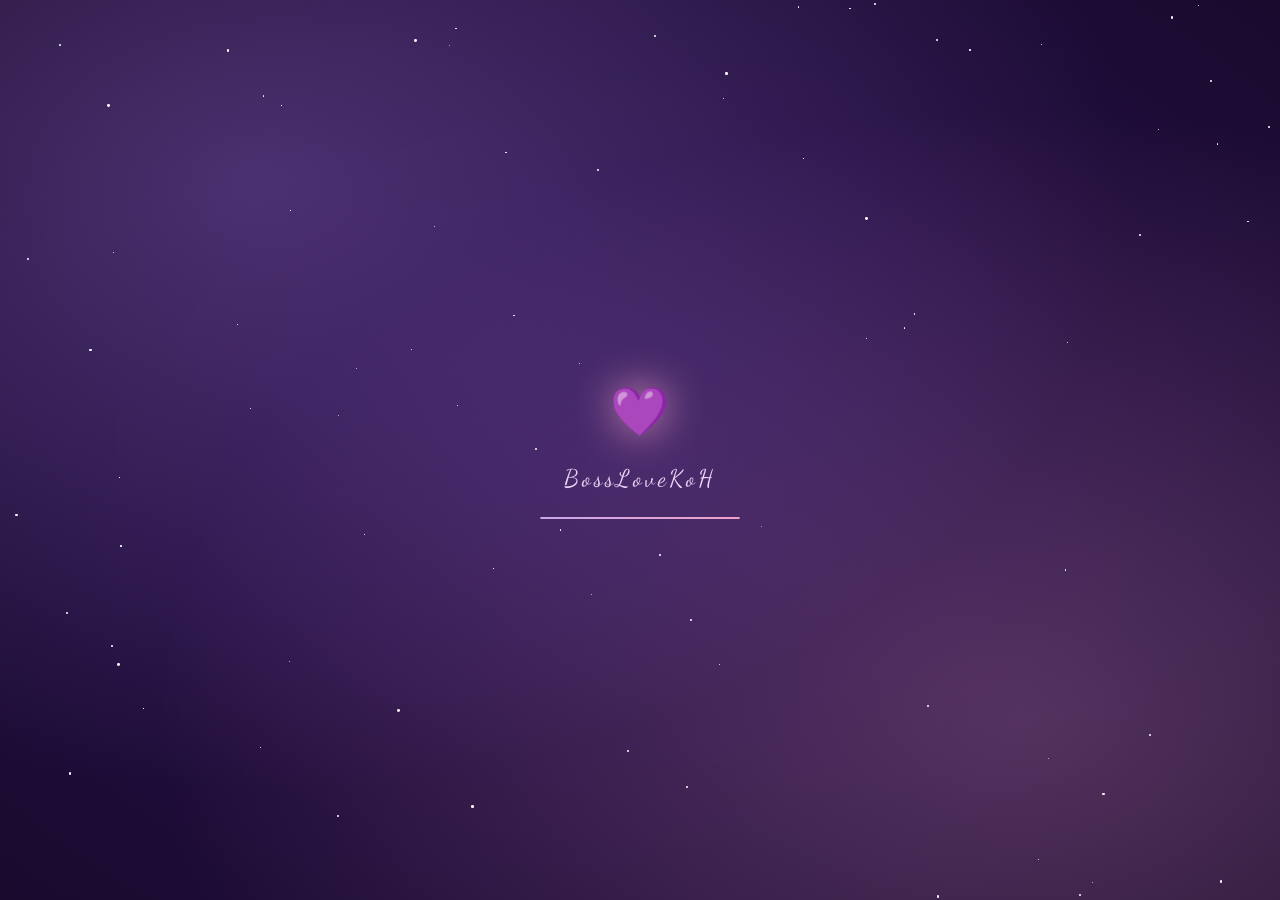
==== index.html @ 85f04414 "remove music toggle" ====
<!DOCTYPE html>
<html lang="en">
<head>
<meta charset="UTF-8" />
<meta name="viewport" content="width=device-width, initial-scale=1.0" />
<title>BossLoveKoH</title>
<link href="https://fonts.googleapis.com/css2?family=Cormorant+Garamond:ital,wght@0,300;0,400;0,600;1,300;1,400&family=Montserrat:wght@300;400;500&family=Dancing+Script:wght@400;600;700&display=swap" rel="stylesheet">
<link rel="stylesheet" href="style.css">
</head>
<body>

<div id="cursor"></div>
<div id="cursor-trail"></div>
<div class="bg-gradient"></div>
<div id="particles"></div>
<div class="stars-bg" id="stars"></div>

<!-- LOADING SCREEN -->
<div class="screen" id="loading-screen">
  <div class="loading-content">
    <span class="loading-heart">💜</span>
    <div class="loading-text">BossLoveKoH</div>
    <div class="loading-bar"><div class="loading-fill"></div></div>
  </div>
</div>

<!-- LOCK SCREEN -->
<div class="screen hidden" id="lock-screen">
  <div class="lock-card">
    <span class="lock-icon">🔒</span>
    <div class="lock-title">Secret Code!</div>
    <div class="lock-subtitle">Enter the special date</div>
    <div class="input-wrap">
      <input type="password" class="lock-input" id="lock-input" maxlength="6" placeholder="• • • • • •" inputmode="numeric" />
    </div>
    <div class="error-msg" id="error-msg">Hmm… mali!</div>
    <button class="unlock-btn" id="unlock-btn">Open</button>
  </div>
</div>

<!-- ENVELOPE SCREEN -->
<div class="screen hidden" id="envelope-screen">
  <div class="envelope-container">
    <div class="envelope-hint">tap to open 💌</div>
    <div class="envelope-wrap" id="envelope-wrap">
      <div class="envelope-glow"></div>
      <div class="envelope-body">
        <div class="envelope-flap"></div>
        <div class="envelope-left-fold"></div>
        <div class="envelope-right-fold"></div>
        <div class="envelope-label">BOSSLOVEKOH</div>
        <div class="envelope-heart-seal">💜</div>
      </div>
    </div>
  </div>
</div>

<!-- LETTER SCREEN -->
<div class="screen hidden" id="letter-screen">

  <div class="letter-container">
    <div class="letter-paper">
      <div class="deco-circle deco-1"></div>
      <div class="deco-circle deco-2"></div>

      <div class="letter-date" id="letter-date">June 30, 2019 — Forever</div>

      <div class="letter-title">
        <span class="typed-text" id="typed-title"></span><span class="cursor-blink" id="type-cursor"></span>
      </div>
      <div class="title-underline" id="title-underline"></div>

      <div class="letter-salutation" id="salutation">
        My dearest Bosslovekoh,
      </div>

      <p class="letter-paragraph" id="p1">
        From the very first day our paths crossed, something in me shifted — quietly, 
        beautifully, permanently. You walked into my world and somehow made it bigger, 
        warmer, and so much more <span class="letter-highlight">worth living.</span>
      </p>

      <p class="letter-paragraph" id="p2">
        I still remember the little things — the way you smile when you think no one is 
        watching, the sound of your laughter that makes everything feel lighter, the way 
        you make even the most ordinary moments feel like <span class="letter-em">something sacred.</span>
      </p>

      <div class="divider" id="divider1">
        <div class="divider-line"></div>
        <span class="divider-heart">♡</span>
        <div class="divider-line right"></div>
      </div>

      <p class="letter-paragraph" id="p3">
        Every day I wake up grateful — grateful that the universe decided to bring us together, 
        that out of all the people in this world, you chose to love <em>me</em>. 
        You are my calm in every storm, my sunshine on the darkest days, 
        <span class="letter-highlight">my favorite everything.</span>
      </p>

      <p class="letter-paragraph" id="p4">
        I want you to know that loving you has never been a question. 
        It has always been the most natural thing — like breathing, like home. 
        You are not just someone I love; you are someone I <span class="letter-em">choose, every single day.</span>
      </p>

      <div class="hearts-container" id="hearts-row">
        <span class="heart-icon">💜</span>
        <span class="heart-icon">🤍</span>
        <span class="heart-icon">💜</span>
      </div>

      <p class="letter-paragraph" id="p5">
        So here's my promise to you — through the monthsaries and the anniversaries, 
        through the hard days and the beautiful ones, through all the chapters yet to be written —
        I will always find my way back to you. I will always choose <span class="letter-highlight">us.</span>
      </p>

      <p class="letter-paragraph" id="p6">
        Thank you for being my person. Thank you for your patience, your kindness, 
        your love. Thank you for making this journey the most beautiful one I have ever known. 
        I love you more than these words could ever hold.
      </p>

      <div class="divider" id="divider2">
        <div class="divider-line"></div>
        <span class="divider-heart">♡</span>
        <div class="divider-line right"></div>
      </div>

      <div class="letter-signature" id="signature">
        All my love, always —
        <span class="forever">Forever yours ❤️</span>
      </div>
    </div>
  </div>
</div>

<!-- Hidden audio -->
<audio id="bg-music" loop>
Key  HQ Audio] - Gitaris Laperan.mp3" type="audio/mpeg">  <source src="music/I Like You So Much You'll Know It [Karaoke Acoustic] - Ysabelle Cuevas [Female Key  HQ Audio] - Gitaris Laperan.mp3" 
</audio>

<script src="script.js"></script>


</body>
</html>
---- style.css ----
*, *::before, *::after { box-sizing: border-box; margin: 0; padding: 0; }

  :root {
    --lavender: #c8a8e9;
    --lavender-deep: #9b72cf;
    --lavender-soft: #e8d5f5;
    --pink-glow: #f0a0c8;
    --pink-soft: #fce4f0;
    --white: #fff;
    --glass: rgba(255,255,255,0.12);
    --glass-border: rgba(255,255,255,0.25);
    --bg-dark: #1a0a2e;
    --bg-mid: #2d1457;
    --text-dark: #3b1f5e;
    --shadow-glow: 0 0 40px rgba(200,168,233,0.4);
    --transition: cubic-bezier(0.23, 1, 0.32, 1);
  }

  html { scroll-behavior: smooth; }

  body {
    font-family: 'Montserrat', sans-serif;
    background: var(--bg-dark);
    color: var(--white);
    min-height: 100vh;
    overflow-x: hidden;
  }


  /* ANIMATED BG */
  .bg-gradient {
    position: fixed; inset: 0;
    background: 
      radial-gradient(ellipse at 20% 20%, rgba(155,114,207,0.35) 0%, transparent 60%),
      radial-gradient(ellipse at 80% 80%, rgba(240,160,200,0.25) 0%, transparent 60%),
      radial-gradient(ellipse at 50% 50%, rgba(45,20,87,0.9) 0%, #1a0a2e 100%);
    z-index: 0;
    animation: bgPulse 8s ease-in-out infinite alternate;
  }
  @keyframes bgPulse {
    0% { background: radial-gradient(ellipse at 20% 20%, rgba(155,114,207,0.35) 0%, transparent 60%), radial-gradient(ellipse at 80% 80%, rgba(240,160,200,0.25) 0%, transparent 60%), radial-gradient(ellipse at 50% 50%, rgba(45,20,87,0.9) 0%, #1a0a2e 100%); }
    100% { background: radial-gradient(ellipse at 70% 30%, rgba(155,114,207,0.4) 0%, transparent 60%), radial-gradient(ellipse at 30% 70%, rgba(240,160,200,0.3) 0%, transparent 60%), radial-gradient(ellipse at 50% 50%, rgba(45,20,87,0.95) 0%, #0f0520 100%); }
  }

  /* PARTICLES */
  #particles { position: fixed; inset: 0; z-index: 1; pointer-events: none; overflow: hidden; }
  .particle {
    position: absolute;
    border-radius: 50%;
    animation: floatParticle linear infinite;
    opacity: 0;
  }
  @keyframes floatParticle {
    0% { transform: translateY(110vh) rotate(0deg); opacity: 0; }
    10% { opacity: 1; }
    90% { opacity: 0.6; }
    100% { transform: translateY(-10vh) rotate(720deg); opacity: 0; }
  }

  /* FLOATING HEARTS */
  .float-heart {
    position: absolute;
    font-size: 1rem;
    animation: floatHeart linear infinite;
    opacity: 0;
    pointer-events: none;
    z-index: 2;
  }
  @keyframes floatHeart {
    0% { transform: translateY(0) scale(0) rotate(-10deg); opacity: 0; }
    20% { opacity: 0.8; transform: translateY(-20px) scale(1) rotate(10deg); }
    80% { opacity: 0.4; }
    100% { transform: translateY(-120px) scale(0.5) rotate(-5deg); opacity: 0; }
  }

  /* SCREENS */
  .screen {
    position: fixed; inset: 0;
    display: flex; align-items: center; justify-content: center;
    z-index: 10;
    transition: all 0.8s var(--transition);
  }
  .screen.hidden {
    opacity: 0;
    pointer-events: none;
    transform: scale(1.05);
  }
  .screen.slide-up {
    transform: translateY(-100vh);
    opacity: 0;
    pointer-events: none;
  }

  /* LOADING SCREEN */
  #loading-screen { z-index: 100; }
  .loading-content {
    display: flex; flex-direction: column; align-items: center; gap: 24px;
  }
  .loading-heart {
    font-size: 3rem;
    animation: heartBeat 1s ease-in-out infinite;
    filter: drop-shadow(0 0 20px rgba(240,160,200,0.8));
  }
  @keyframes heartBeat {
    0%, 100% { transform: scale(1); }
    50% { transform: scale(1.2); }
  }
  .loading-text {
    font-family: 'Dancing Script', cursive;
    font-size: 1.5rem;
    color: var(--lavender-soft);
    letter-spacing: 3px;
    animation: pulse 2s ease-in-out infinite;
  }
  .loading-bar {
    width: 200px; height: 2px;
    background: var(--glass);
    border-radius: 2px;
    overflow: hidden;
  }
  .loading-fill {
    height: 100%;
    background: linear-gradient(90deg, var(--lavender), var(--pink-glow));
    border-radius: 2px;
    animation: loadFill 2.5s var(--transition) forwards;
    box-shadow: 0 0 10px var(--pink-glow);
  }
  @keyframes loadFill { from { width: 0; } to { width: 100%; } }
  @keyframes pulse { 0%,100% { opacity: 0.7; } 50% { opacity: 1; } }

  /* LOCK SCREEN */
  #lock-screen { z-index: 20; }
  .lock-card {
    background: var(--glass);
    backdrop-filter: blur(30px);
    -webkit-backdrop-filter: blur(30px);
    border: 1px solid var(--glass-border);
    border-radius: 28px;
    padding: 60px 50px;
    max-width: 440px; width: 90%;
    text-align: center;
    box-shadow: var(--shadow-glow), inset 0 1px 0 rgba(255,255,255,0.2);
    animation: cardAppear 0.8s var(--transition);
  }
  @keyframes cardAppear {
    from { opacity: 0; transform: translateY(30px) scale(0.95); }
    to { opacity: 1; transform: translateY(0) scale(1); }
  }
  .lock-icon {
    font-size: 3.5rem;
    margin-bottom: 8px;
    display: block;
    animation: lockFloat 3s ease-in-out infinite;
    filter: drop-shadow(0 0 15px rgba(200,168,233,0.6));
  }
  @keyframes lockFloat {
    0%,100% { transform: translateY(0); }
    50% { transform: translateY(-8px); }
  }
  .lock-title {
    font-family: 'Cormorant Garamond', serif;
    font-size: clamp(1.6rem, 4vw, 2rem);
    font-weight: 300;
    color: var(--lavender-soft);
    margin-bottom: 8px;
    letter-spacing: 1px;
  }
  .lock-subtitle {
    font-size: 0.78rem;
    color: rgba(232,213,245,0.6);
    margin-bottom: 36px;
    letter-spacing: 2px;
    text-transform: uppercase;
  }
  .input-wrap {
    position: relative;
    margin-bottom: 20px;
  }
  .lock-input {
    width: 100%;
    background: rgba(255,255,255,0.08);
    border: 1.5px solid rgba(200,168,233,0.3);
    border-radius: 14px;
    padding: 16px 20px;
    font-family: 'Montserrat', sans-serif;
    font-size: 1.1rem;
    color: var(--white);
    letter-spacing: 4px;
    text-align: center;
    outline: none;
    transition: all 0.3s ease;
    caret-color: var(--pink-glow);
  }
  .lock-input:focus {
    border-color: rgba(200,168,233,0.7);
    background: rgba(255,255,255,0.12);
    box-shadow: 0 0 20px rgba(200,168,233,0.2);
  }
  .lock-input::placeholder { color: rgba(200,168,233,0.4); letter-spacing: 2px; }
  .lock-input.shake {
    animation: shake 0.5s ease;
    border-color: rgba(240,160,200,0.8);
  }
  @keyframes shake {
    0%,100% { transform: translateX(0); }
    20% { transform: translateX(-8px); }
    40% { transform: translateX(8px); }
    60% { transform: translateX(-6px); }
    80% { transform: translateX(6px); }
  }
  .error-msg {
    color: var(--pink-glow);
    font-size: 0.82rem;
    letter-spacing: 1px;
    height: 20px;
    opacity: 0;
    transition: opacity 0.3s;
    font-family: 'Dancing Script', cursive;
    font-size: 1rem;
  }
  .error-msg.show { opacity: 1; }
  .unlock-btn {
    width: 100%;
    padding: 16px;
    background: linear-gradient(135deg, var(--lavender-deep), var(--pink-glow));
    border: none;
    border-radius: 14px;
    font-family: 'Montserrat', sans-serif;
    font-size: 0.85rem;
    font-weight: 500;
    letter-spacing: 3px;
    text-transform: uppercase;
    color: white;
    cursor: pointer;
    transition: all 0.3s ease;
    box-shadow: 0 8px 30px rgba(155,114,207,0.4);
    margin-top: 8px;
  }
  .unlock-btn:hover {
    transform: translateY(-2px);
    box-shadow: 0 12px 40px rgba(155,114,207,0.6);
  }
  .unlock-btn:active { transform: translateY(0); }

  /* ENVELOPE SCREEN */
  #envelope-screen { z-index: 15; }
  .envelope-container {
    display: flex; flex-direction: column; align-items: center; gap: 30px;
    cursor: grab;
  }
  .envelope-hint {
    font-family: 'Dancing Script', cursive;
    font-size: 1.2rem;
    color: rgba(232,213,245,0.7);
    animation: pulse 2s ease-in-out infinite;
    letter-spacing: 1px;
  }
  .envelope-wrap {
    position: relative;
    width: min(340px, 85vw);
    cursor: grab;
    animation: envelopeFloat 4s ease-in-out infinite;
  }
  @keyframes envelopeFloat {
    0%,100% { transform: translateY(0) rotate(-1deg); }
    50% { transform: translateY(-15px) rotate(1deg); }
  }
  .envelope-wrap:hover .envelope-body { box-shadow: 0 0 60px rgba(200,168,233,0.6), 0 0 100px rgba(155,114,207,0.3); }
  .envelope-glow {
    position: absolute; inset: -20px;
    background: radial-gradient(ellipse, rgba(200,168,233,0.3), transparent 70%);
    border-radius: 50%;
    animation: glowPulse 3s ease-in-out infinite;
    z-index: -1;
  }
  @keyframes glowPulse {
    0%,100% { opacity: 0.5; transform: scale(1); }
    50% { opacity: 1; transform: scale(1.1); }
  }
  .envelope-body {
    width: 100%;
    background: linear-gradient(160deg, #e8d5f5 0%, #d4b8e8 40%, #c8a8e9 100%);
    border-radius: 8px 8px 12px 12px;
    padding-bottom: 60%;
    position: relative;
    box-shadow: 0 20px 60px rgba(100,50,150,0.5), 0 0 40px rgba(200,168,233,0.3);
    transition: box-shadow 0.3s ease;
    overflow: visible;
  }
  .envelope-flap {
    position: absolute; top: 0; left: 0; right: 0;
    height: 55%;
    background: linear-gradient(160deg, #d4b8e8, #c4a0d8);
    clip-path: polygon(0 0, 100% 0, 50% 60%);
    border-radius: 8px 8px 0 0;
    transform-origin: top center;
    transition: transform 0.6s var(--transition), opacity 0.4s ease;
    z-index: 2;
    box-shadow: 0 4px 15px rgba(100,50,150,0.2);
  }
  .envelope-wrap.opening .envelope-flap {
    transform: rotateX(180deg);
    opacity: 0;
  }
  .envelope-left-fold {
    position: absolute; bottom: 0; left: 0;
    width: 50%; height: 55%;
    background: linear-gradient(135deg, #d0b0e0, #c4a0d8);
    clip-path: polygon(0 100%, 100% 0, 0 0);
    z-index: 1;
  }
  .envelope-right-fold {
    position: absolute; bottom: 0; right: 0;
    width: 50%; height: 55%;
    background: linear-gradient(225deg, #d0b0e0, #c4a0d8);
    clip-path: polygon(100% 100%, 0 0, 100% 0);
    z-index: 1;
  }
  .envelope-label {
    position: absolute;
    top: 50%; left: 50%;
    transform: translate(-50%, -50%);
    font-family: 'Dancing Script', cursive;
    font-size: clamp(0.9rem, 3.5vw, 1.2rem);
    font-weight: 700;
    color: var(--text-dark);
    letter-spacing: 2px;
    z-index: 3;
    white-space: nowrap;
    text-shadow: 0 1px 3px rgba(200,168,233,0.5);
  }
  .envelope-heart-seal {
    position: absolute; top: 42%; left: 50%;
    transform: translate(-50%, -50%);
    font-size: 1.8rem;
    z-index: 4;
    filter: drop-shadow(0 2px 8px rgba(240,160,200,0.6));
    transition: transform 0.3s ease;
  }
  .envelope-wrap:hover .envelope-heart-seal { transform: translate(-50%, -50%) scale(1.15); }

  /* LETTER SCREEN */
  #letter-screen {
    z-index: 12;
    overflow-y: auto;
    overflow-x: hidden;
    align-items: flex-start;
    padding: 40px 20px 80px;
  }
  #letter-screen.hidden { transform: scale(0.95); }
  .letter-container {
    width: 100%;
    max-width: 720px;
    margin: 0 auto;
  }
  

  .stars-bg { position: fixed; inset: 0; z-index: 1; pointer-events: none; }
  .star {
    position: absolute;
    background: white;
    border-radius: 50%;
    animation: twinkle ease-in-out infinite;
  }
  @keyframes twinkle {
    0%,100% { opacity: 0.1; transform: scale(0.8); }
    50% { opacity: 0.9; transform: scale(1.2); }
  }

  .letter-paper {
    background: rgba(255,255,255,0.06);
    backdrop-filter: blur(40px);
    -webkit-backdrop-filter: blur(40px);
    border: 1px solid rgba(255,255,255,0.12);
    border-radius: 24px;
    padding: clamp(36px, 6vw, 70px) clamp(28px, 6vw, 70px);
    box-shadow: 0 30px 80px rgba(20,0,50,0.5), inset 0 1px 0 rgba(255,255,255,0.15);
    position: relative;
    overflow: hidden;
  }
  .letter-paper::before {
    content: '';
    position: absolute; inset: 0;
    background: linear-gradient(135deg, rgba(200,168,233,0.06) 0%, transparent 50%, rgba(240,160,200,0.04) 100%);
    pointer-events: none;
  }
  .letter-paper::after {
    content: '';
    position: absolute; top: 0; left: 0; right: 0; height: 1px;
    background: linear-gradient(90deg, transparent, rgba(200,168,233,0.5), transparent);
  }

  .letter-date {
    font-size: 0.75rem;
    letter-spacing: 3px;
    text-transform: uppercase;
    color: rgba(200,168,233,0.6);
    margin-bottom: 32px;
    opacity: 0;
    animation: fadeUp 0.8s var(--transition) 0.3s forwards;
  }

  .letter-title {
    font-family: 'Cormorant Garamond', serif;
    font-size: clamp(2rem, 6vw, 3.5rem);
    font-weight: 300;
    font-style: italic;
    color: var(--lavender-soft);
    line-height: 1.2;
    margin-bottom: 12px;
    overflow: hidden;
  }
  .letter-title .typed-text { display: inline-block; }
  .cursor-blink {
    display: inline-block;
    width: 2px; height: 1em;
    background: var(--pink-glow);
    margin-left: 2px;
    vertical-align: middle;
    animation: blink 0.8s step-end infinite;
  }
  @keyframes blink { 50% { opacity: 0; } }

  .title-underline {
    width: 0; height: 1px;
    background: linear-gradient(90deg, var(--lavender), var(--pink-glow), transparent);
    margin-bottom: 44px;
    transition: width 1s var(--transition);
  }
  .title-underline.expanded { width: 100%; }

  .letter-salutation {
    font-family: 'Cormorant Garamond', serif;
    font-size: clamp(1.1rem, 3vw, 1.35rem);
    font-style: italic;
    color: rgba(232,213,245,0.9);
    margin-bottom: 28px;
    opacity: 0;
    animation: fadeUp 0.8s var(--transition) 1.2s forwards;
  }

  .letter-paragraph {
    font-family: 'Cormorant Garamond', serif;
    font-size: clamp(1rem, 2.5vw, 1.15rem);
    font-weight: 300;
    line-height: 1.95;
    color: rgba(232,213,245,0.85);
    margin-bottom: 28px;
    opacity: 0;
  }
  .letter-paragraph.visible { animation: fadeUp 0.9s var(--transition) forwards; }

  @keyframes fadeUp {
    from { opacity: 0; transform: translateY(20px); }
    to { opacity: 1; transform: translateY(0); }
  }

  .letter-highlight {
    color: var(--lavender);
    font-style: italic;
  }
  .letter-em {
    color: var(--pink-glow);
    font-weight: 400;
  }

  .divider {
    display: flex; align-items: center; gap: 16px;
    margin: 40px 0;
    opacity: 0;
  }
  .divider-line { flex: 1; height: 1px; background: linear-gradient(90deg, transparent, rgba(200,168,233,0.3)); }
  .divider-line.right { background: linear-gradient(90deg, rgba(200,168,233,0.3), transparent); }
  .divider-heart { color: var(--pink-glow); font-size: 1rem; filter: drop-shadow(0 0 6px rgba(240,160,200,0.6)); }

  .letter-signature {
    font-family: 'Dancing Script', cursive;
    font-size: clamp(1.4rem, 4vw, 1.8rem);
    color: var(--lavender-soft);
    text-align: right;
    margin-top: 48px;
    opacity: 0;
    position: relative;
  }
  .letter-signature .forever {
    display: block;
    font-size: clamp(1.6rem, 5vw, 2.2rem);
    background: linear-gradient(135deg, var(--lavender), var(--pink-glow));
    -webkit-background-clip: text;
    -webkit-text-fill-color: transparent;
    background-clip: text;
    filter: drop-shadow(0 0 10px rgba(200,168,233,0.3));
    margin-top: 8px;
  }

  .hearts-container {
    display: flex; justify-content: center; gap: 12px;
    margin: 24px 0;
    opacity: 0;
  }
  .heart-icon {
    font-size: 1.2rem;
    animation: heartFloat 2s ease-in-out infinite;
    filter: drop-shadow(0 0 8px rgba(240,160,200,0.6));
  }
  .heart-icon:nth-child(2) { animation-delay: 0.3s; }
  .heart-icon:nth-child(3) { animation-delay: 0.6s; }
  @keyframes heartFloat {
    0%,100% { transform: translateY(0) scale(1); }
    50% { transform: translateY(-8px) scale(1.1); }
  }

  /* PARALLAX DECO */
  .deco-circle {
    position: absolute;
    border-radius: 50%;
    pointer-events: none;
  }
  .deco-1 {
    width: 300px; height: 300px;
    background: radial-gradient(circle, rgba(155,114,207,0.15), transparent);
    top: -100px; right: -100px;
  }
  .deco-2 {
    width: 200px; height: 200px;
    background: radial-gradient(circle, rgba(240,160,200,0.1), transparent);
    bottom: -60px; left: -60px;
  }

  /* SCROLL HEARTS */
  .scroll-hearts {
    position: fixed; bottom: 30px; left: 50%;
    transform: translateX(-50%);
    z-index: 20;
    display: flex; gap: 8px;
    opacity: 0;
    transition: opacity 0.5s ease;
  }
  .scroll-hearts.show { opacity: 1; }
  .scroll-dot {
    width: 6px; height: 6px;
    border-radius: 50%;
    background: rgba(200,168,233,0.4);
    transition: all 0.3s ease;
  }
  .scroll-dot.active {
    background: var(--lavender);
    box-shadow: 0 0 8px var(--lavender);
    transform: scale(1.3);
  }

  /* RESPONSIVE */
  @media (max-width: 480px) {
    .lock-card { padding: 40px 28px; }
    .letter-paper { padding: 32px 22px; }
    .music-btn { top: 16px; right: 16px; width: 44px; height: 44px; font-size: 1.1rem; }
  }
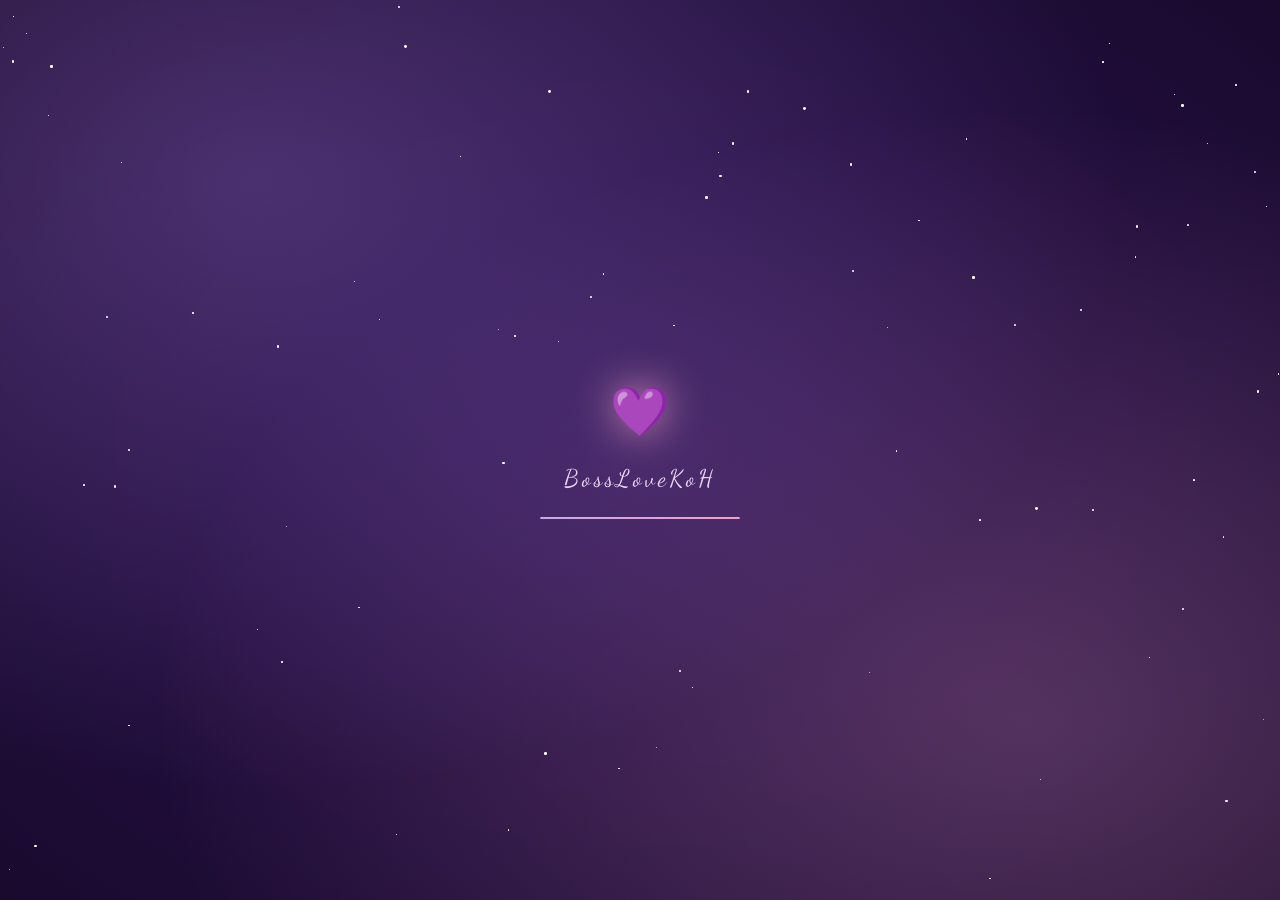
==== commit c2553daf: "change the footer" ====
--- a/index.html
+++ b/index.html
@@ -130,7 +130,7 @@
       </div>
 
       <div class="letter-signature" id="signature">
-        All my love, always —
+        BOSSLOVEKOH —
         <span class="forever">Forever yours ❤️</span>
       </div>
     </div>
--- a/style.css
+++ b/style.css
@@ -167,11 +167,12 @@
   }
   .lock-subtitle {
     font-size: 0.78rem;
-    color: rgba(232,213,245,0.6);
-    margin-bottom: 36px;
-    letter-spacing: 2px;
-    text-transform: uppercase;
-  }
+     color: rgba(232,213,245,0.6);
+     margin-bottom: 36px;
+     letter-spacing: 2px;
+     text-transform: uppercase;
+  }
+
   .input-wrap {
     position: relative;
     margin-bottom: 20px;
@@ -245,7 +246,10 @@
   /* ENVELOPE SCREEN */
   #envelope-screen { z-index: 15; }
   .envelope-container {
-    display: flex; flex-direction: column; align-items: center; gap: 30px;
+    display: flex; 
+    flex-direction: column; 
+    align-items: center; 
+    gap: 30px;
     cursor: grab;
   }
   .envelope-hint {
@@ -303,14 +307,16 @@
     opacity: 0;
   }
   .envelope-left-fold {
-    position: absolute; bottom: 0; left: 0;
+    position: absolute; 
+    bottom: 10px; left: 0;
     width: 50%; height: 55%;
     background: linear-gradient(135deg, #d0b0e0, #c4a0d8);
     clip-path: polygon(0 100%, 100% 0, 0 0);
     z-index: 1;
   }
   .envelope-right-fold {
-    position: absolute; bottom: 0; right: 0;
+    position: absolute; 
+    bottom: 10px; right: 0;
     width: 50%; height: 55%;
     background: linear-gradient(225deg, #d0b0e0, #c4a0d8);
     clip-path: polygon(100% 100%, 0 0, 100% 0);
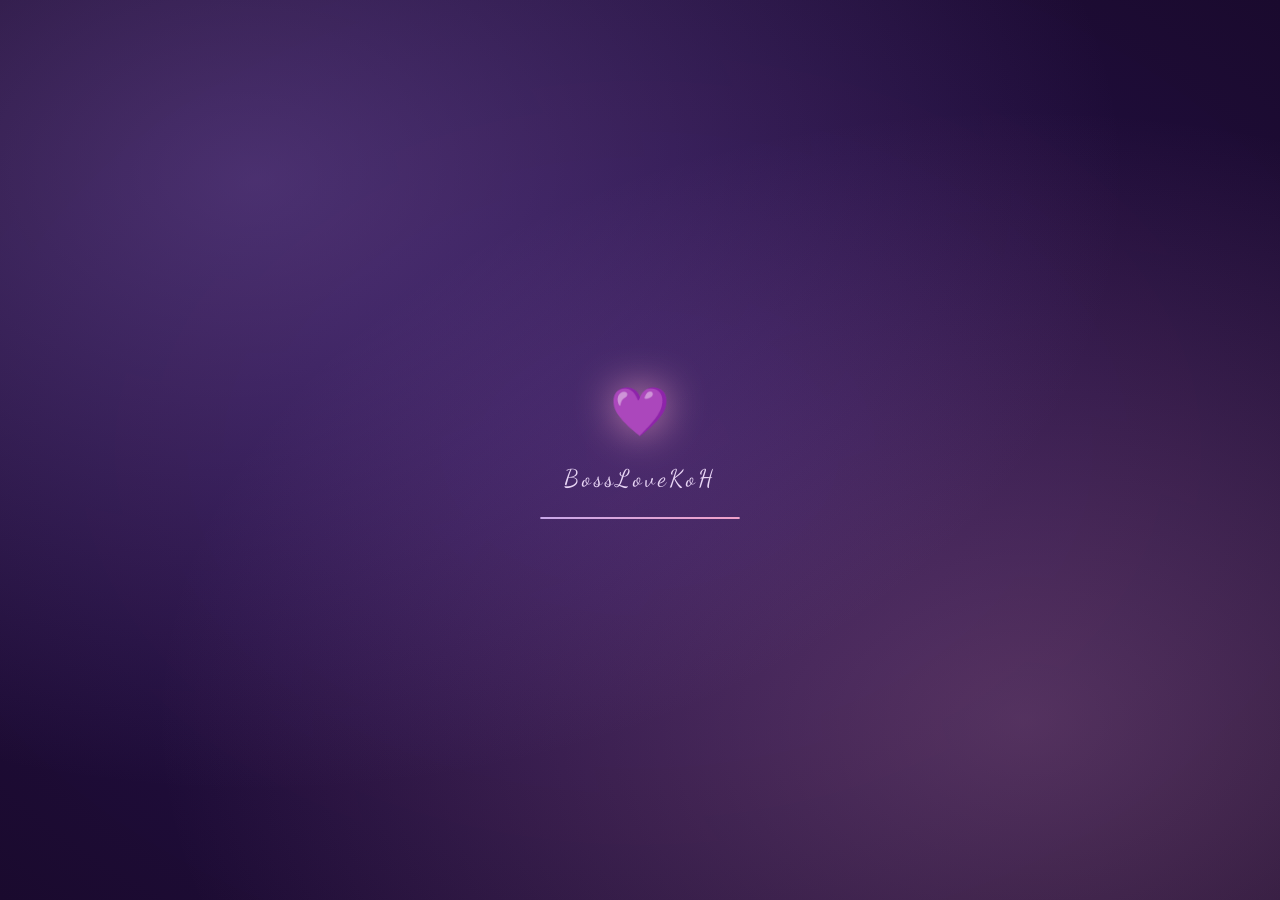
==== commit d983b662: "update letter text and update script for music" ====
--- a/index.html
+++ b/index.html
@@ -63,7 +63,7 @@
       <div class="deco-circle deco-1"></div>
       <div class="deco-circle deco-2"></div>
 
-      <div class="letter-date" id="letter-date">June 30, 2019 — Forever</div>
+      <div class="letter-date" id="letter-date">May 30, 2026</div>
 
       <div class="letter-title">
         <span class="typed-text" id="typed-title"></span><span class="cursor-blink" id="type-cursor"></span>
@@ -75,53 +75,23 @@
       </div>
 
       <p class="letter-paragraph" id="p1">
-        From the very first day our paths crossed, something in me shifted — quietly, 
-        beautifully, permanently. You walked into my world and somehow made it bigger, 
-        warmer, and so much more <span class="letter-highlight">worth living.</span>
+        HAPPY 83rd Month of Love Boss love koh mamoootkoh 😍😍😍😍 so dito ko na idaan ang love letter para sayo boss love koh mamoootkoh para may twist naman kasi <span class="letter-highlight">mahal kita masyado..</span>
       </p>
 
       <p class="letter-paragraph" id="p2">
-        I still remember the little things — the way you smile when you think no one is 
-        watching, the sound of your laughter that makes everything feel lighter, the way 
-        you make even the most ordinary moments feel like <span class="letter-em">something sacred.</span>
+        ILOVEYOUGYDDDALWAYS BOSS LOVE KOH MAMOOOTKOH for everything for the time and for the love, stay healthy sa relationship natin boss love koh mamoootkoh, healthy ba? haha sempre.. <span class="letter-highlight"></span>basta mahal ko gyd seka boss love koh mamoootkoh ❤️❤️❤️.</span>
       </p>
 
-      <div class="divider" id="divider1">
-        <div class="divider-line"></div>
-        <span class="divider-heart">♡</span>
-        <div class="divider-line right"></div>
-      </div>
-
       <p class="letter-paragraph" id="p3">
-        Every day I wake up grateful — grateful that the universe decided to bring us together, 
-        that out of all the people in this world, you chose to love <em>me</em>. 
-        You are my calm in every storm, my sunshine on the darkest days, 
-        <span class="letter-highlight">my favorite everything.</span>
+        Nyaba i mapya ka di gataring a letter for you boss love koh mamoootkoh. Dibun gataring i love ko salka bosslovekoh mamooothkoh.
       </p>
 
-      <p class="letter-paragraph" id="p4">
-        I want you to know that loving you has never been a question. 
-        It has always been the most natural thing — like breathing, like home. 
-        You are not just someone I love; you are someone I <span class="letter-em">choose, every single day.</span>
-      </p>
 
       <div class="hearts-container" id="hearts-row">
         <span class="heart-icon">💜</span>
         <span class="heart-icon">🤍</span>
         <span class="heart-icon">💜</span>
       </div>
-
-      <p class="letter-paragraph" id="p5">
-        So here's my promise to you — through the monthsaries and the anniversaries, 
-        through the hard days and the beautiful ones, through all the chapters yet to be written —
-        I will always find my way back to you. I will always choose <span class="letter-highlight">us.</span>
-      </p>
-
-      <p class="letter-paragraph" id="p6">
-        Thank you for being my person. Thank you for your patience, your kindness, 
-        your love. Thank you for making this journey the most beautiful one I have ever known. 
-        I love you more than these words could ever hold.
-      </p>
 
       <div class="divider" id="divider2">
         <div class="divider-line"></div>
@@ -139,7 +109,7 @@
 
 <!-- Hidden audio -->
 <audio id="bg-music" loop>
-Key  HQ Audio] - Gitaris Laperan.mp3" type="audio/mpeg">  <source src="music/I Like You So Much You'll Know It [Karaoke Acoustic] - Ysabelle Cuevas [Female Key  HQ Audio] - Gitaris Laperan.mp3" 
+Key  HQ Audio] - Gitaris Laperan.mp3" type="audio/mpeg">  <source src="music/I Like You So Much You'll Know It [Karaoke Acoustic] - Ysabelle Cuevas [Female Key  HQ Audio] - Gitaris Laperan.mp3" type="audio/mpeg"> 
 </audio>
 
 <script src="script.js"></script>
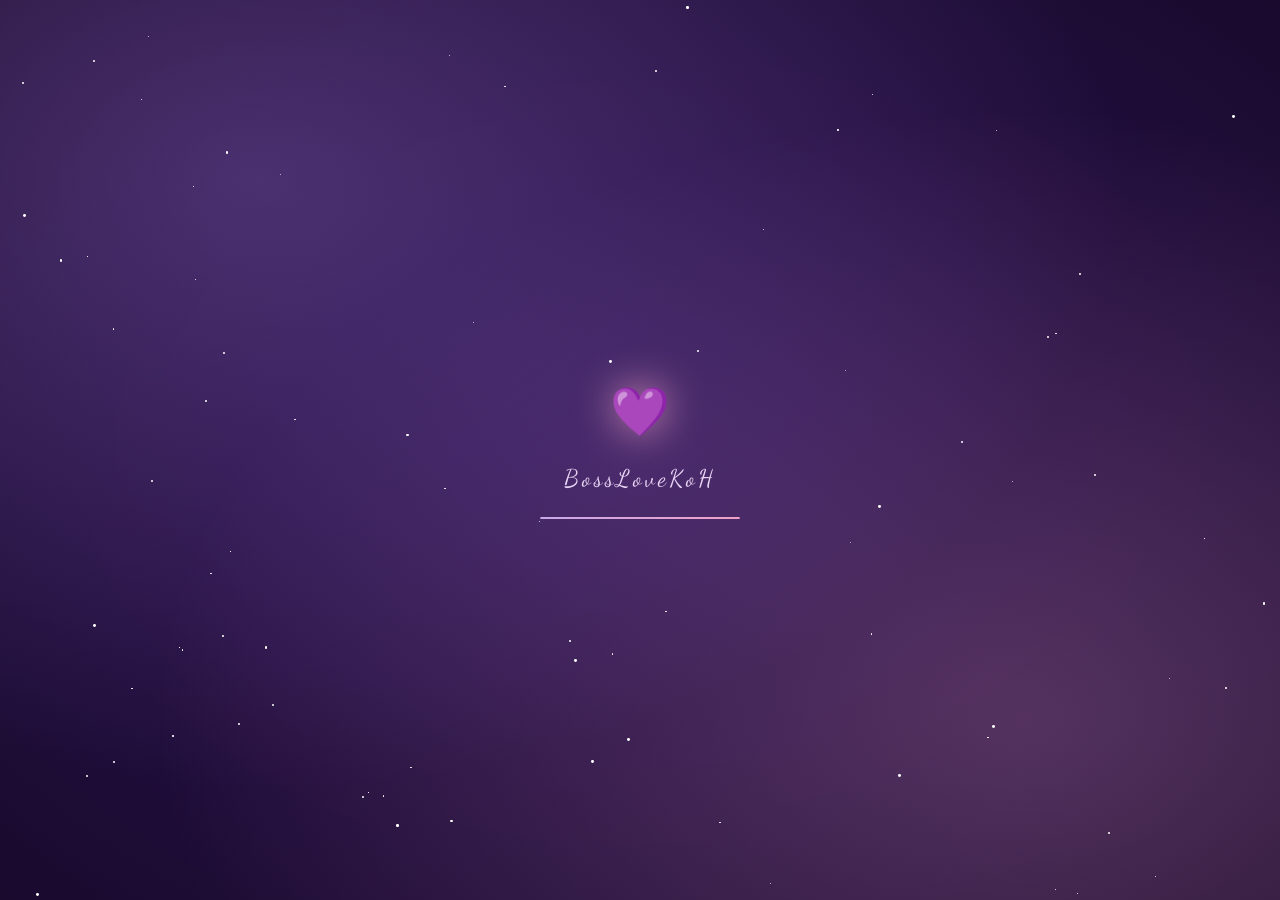
==== commit 4c73db25: "autoplay" ====
--- a/index.html
+++ b/index.html
@@ -108,8 +108,8 @@
 </div>
 
 <!-- Hidden audio -->
-<audio id="bg-music" loop>
-Key  HQ Audio] - Gitaris Laperan.mp3" type="audio/mpeg">  <source src="music/I Like You So Much You'll Know It [Karaoke Acoustic] - Ysabelle Cuevas [Female Key  HQ Audio] - Gitaris Laperan.mp3" type="audio/mpeg"> 
+<audio id="bg-music" autoplay loop>
+<source src="music/I Like You So Much You'll Know It [Karaoke Acoustic] - Ysabelle Cuevas [Female Key  HQ Audio] - Gitaris Laperan.mp3" type="audio/mpeg"> 
 </audio>
 
 <script src="script.js"></script>
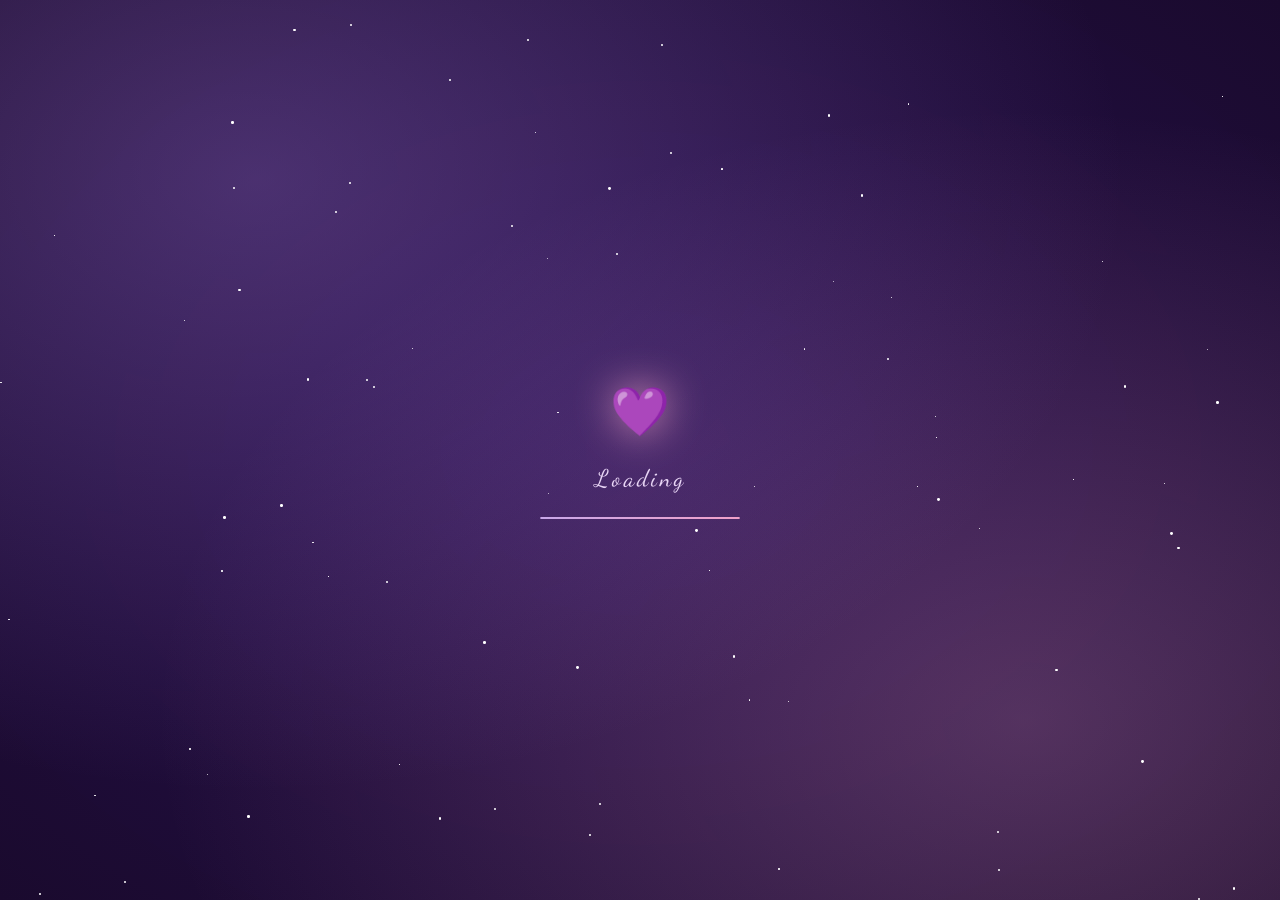
==== commit 0b6877af: "change the loading screen text" ====
--- a/index.html
+++ b/index.html
@@ -19,7 +19,7 @@
 <div class="screen" id="loading-screen">
   <div class="loading-content">
     <span class="loading-heart">💜</span>
-    <div class="loading-text">BossLoveKoH</div>
+    <div class="loading-text">Loading</div>
     <div class="loading-bar"><div class="loading-fill"></div></div>
   </div>
 </div>
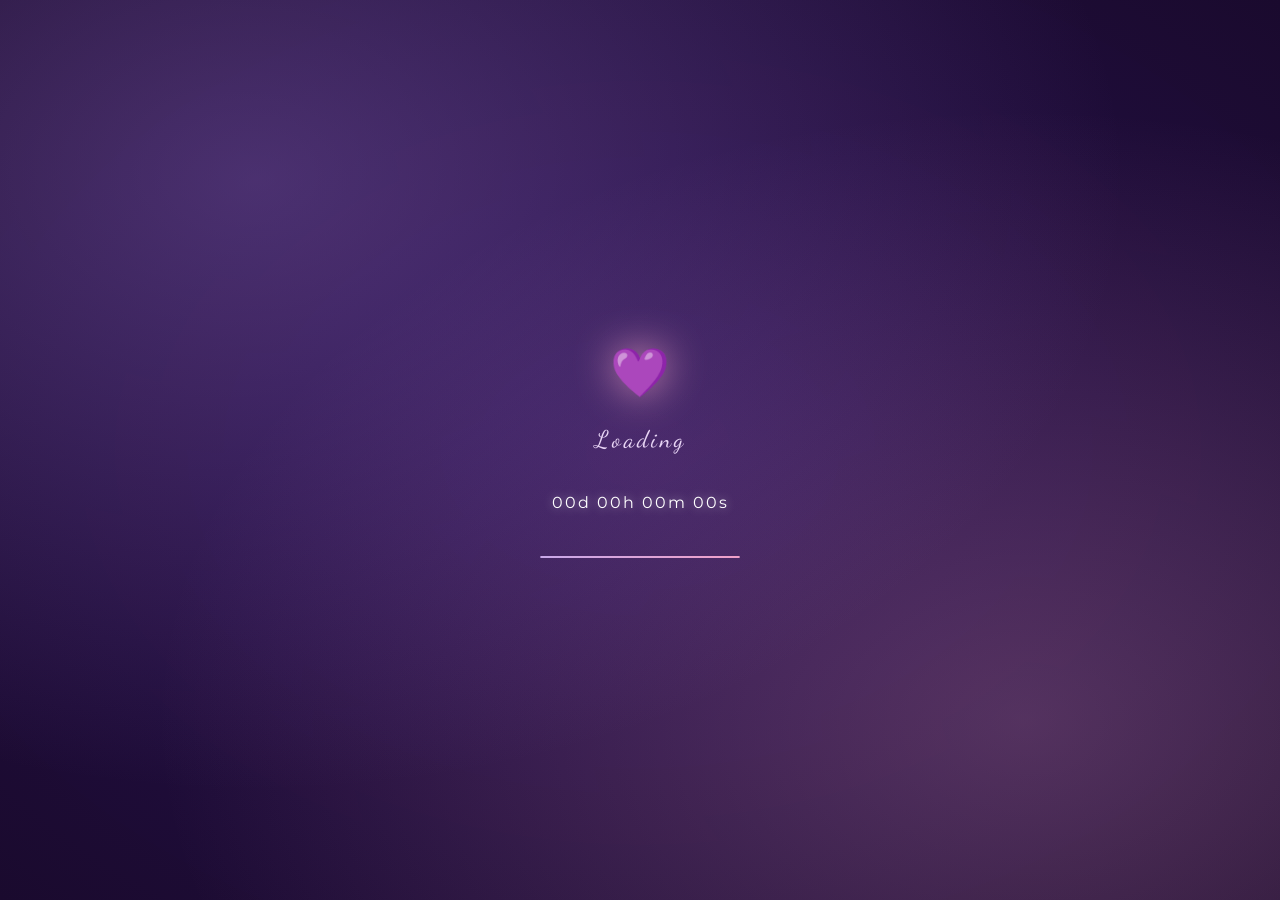
==== commit 9245e5af: "add countdown" ====
--- a/index.html
+++ b/index.html
@@ -20,6 +20,10 @@
   <div class="loading-content">
     <span class="loading-heart">💜</span>
     <div class="loading-text">Loading</div>
+    
+    <div class="countdown-timer" id="countdown-timer">
+      00d 00h 00m 00s
+    </div>
     <div class="loading-bar"><div class="loading-fill"></div></div>
   </div>
 </div>
@@ -108,7 +112,7 @@
 </div>
 
 <!-- Hidden audio -->
-<audio id="bg-music" autoplay loop>
+<audio id="bg-music" loop>
 <source src="music/I Like You So Much You'll Know It [Karaoke Acoustic] - Ysabelle Cuevas [Female Key  HQ Audio] - Gitaris Laperan.mp3" type="audio/mpeg"> 
 </audio>
 
--- a/style.css
+++ b/style.css
@@ -90,6 +90,34 @@
     opacity: 0;
     pointer-events: none;
   }
+
+  .countdown-timer{
+    margin-top:15px;
+    font-family:'Montserrat',sans-serif;
+    font-size:1rem;
+    color:white;
+    letter-spacing:2px;
+    text-shadow:0 0 10px rgba(255,255,255,0.5);
+}
+
+.loading-bar{
+    width:260px;
+    height:8px;
+    background:rgba(255,255,255,0.15);
+    border-radius:20px;
+    overflow:hidden;
+    margin-top:20px;
+    backdrop-filter:blur(5px);
+}
+
+.loading-fill{
+    height:100%;
+    width:0%;
+    border-radius:20px;
+    background:linear-gradient(90deg,#c084fc,#f9a8d4);
+    transition:width 1s linear;
+    box-shadow:0 0 20px rgba(192,132,252,0.8);
+}
 
   /* LOADING SCREEN */
   #loading-screen { z-index: 100; }
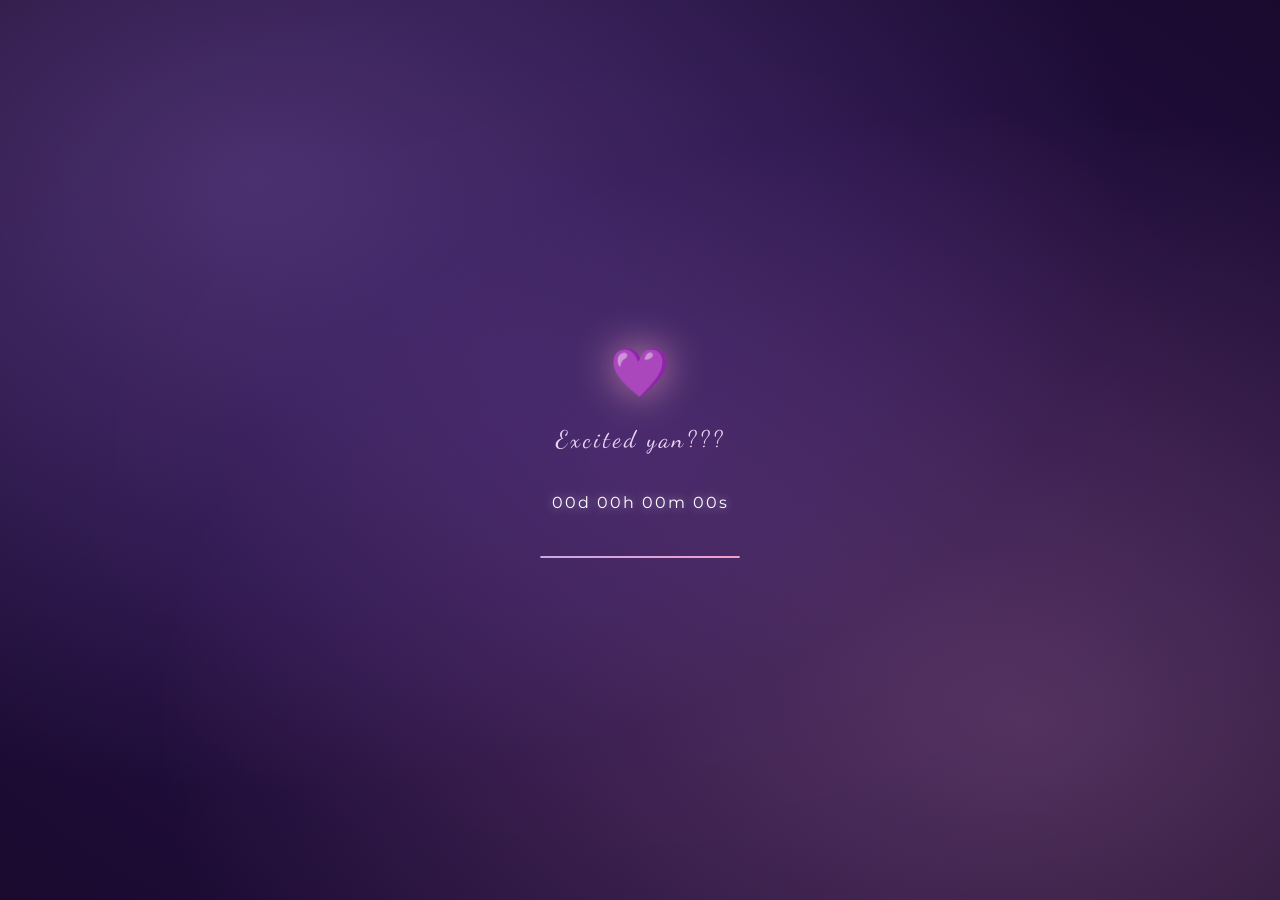
==== commit 81faa30b: "excited yan" ====
--- a/index.html
+++ b/index.html
@@ -19,7 +19,7 @@
 <div class="screen" id="loading-screen">
   <div class="loading-content">
     <span class="loading-heart">💜</span>
-    <div class="loading-text">Loading</div>
+    <div class="loading-text">Excited yan???</div>
     
     <div class="countdown-timer" id="countdown-timer">
       00d 00h 00m 00s
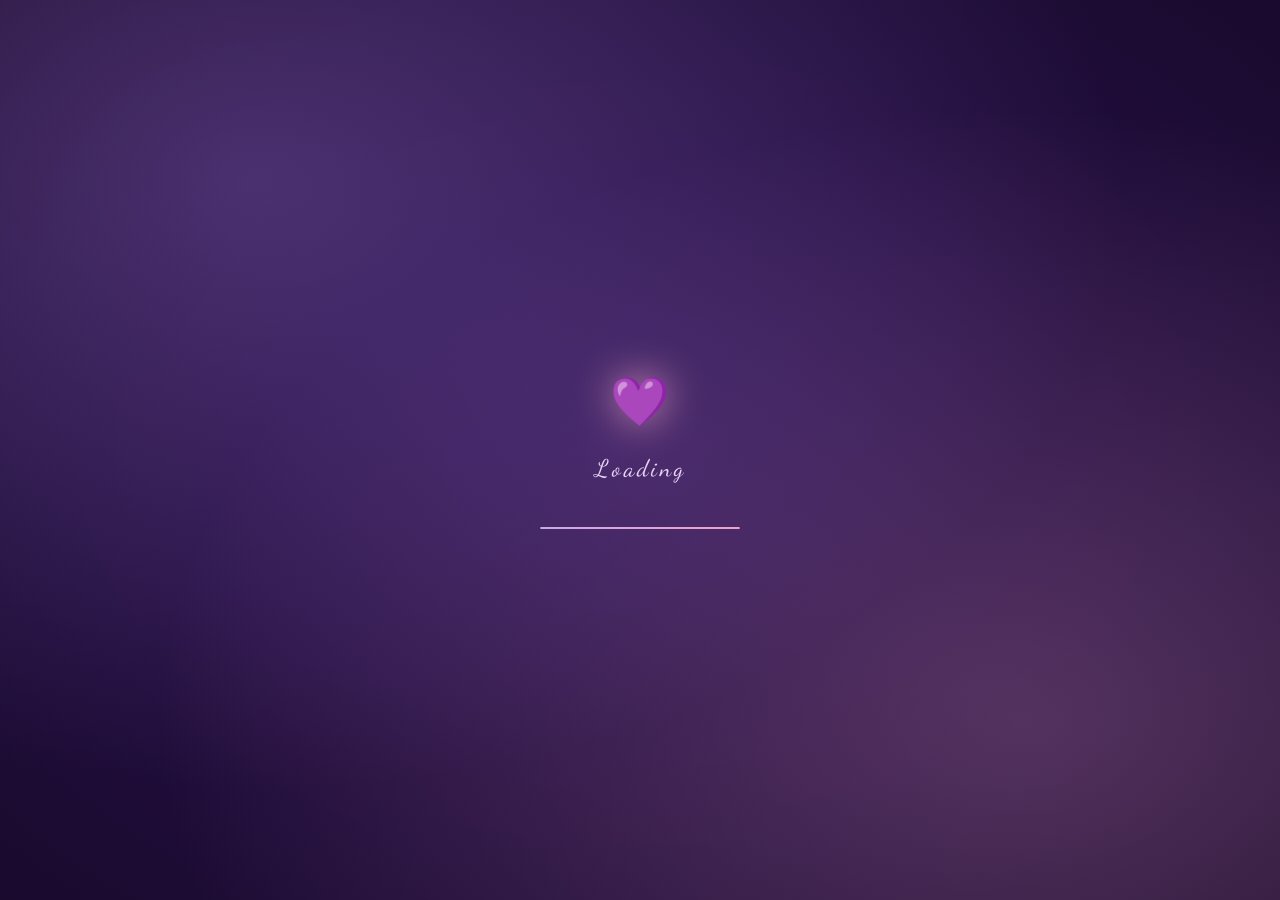
==== commit 668f13e8: "Update index.html remove timer" ====
--- a/index.html
+++ b/index.html
@@ -19,11 +19,8 @@
 <div class="screen" id="loading-screen">
   <div class="loading-content">
     <span class="loading-heart">💜</span>
-    <div class="loading-text">Excited yan???</div>
-    
-    <div class="countdown-timer" id="countdown-timer">
-      00d 00h 00m 00s
-    </div>
+    <div class="loading-text">Loading</div>
+   
     <div class="loading-bar"><div class="loading-fill"></div></div>
   </div>
 </div>
